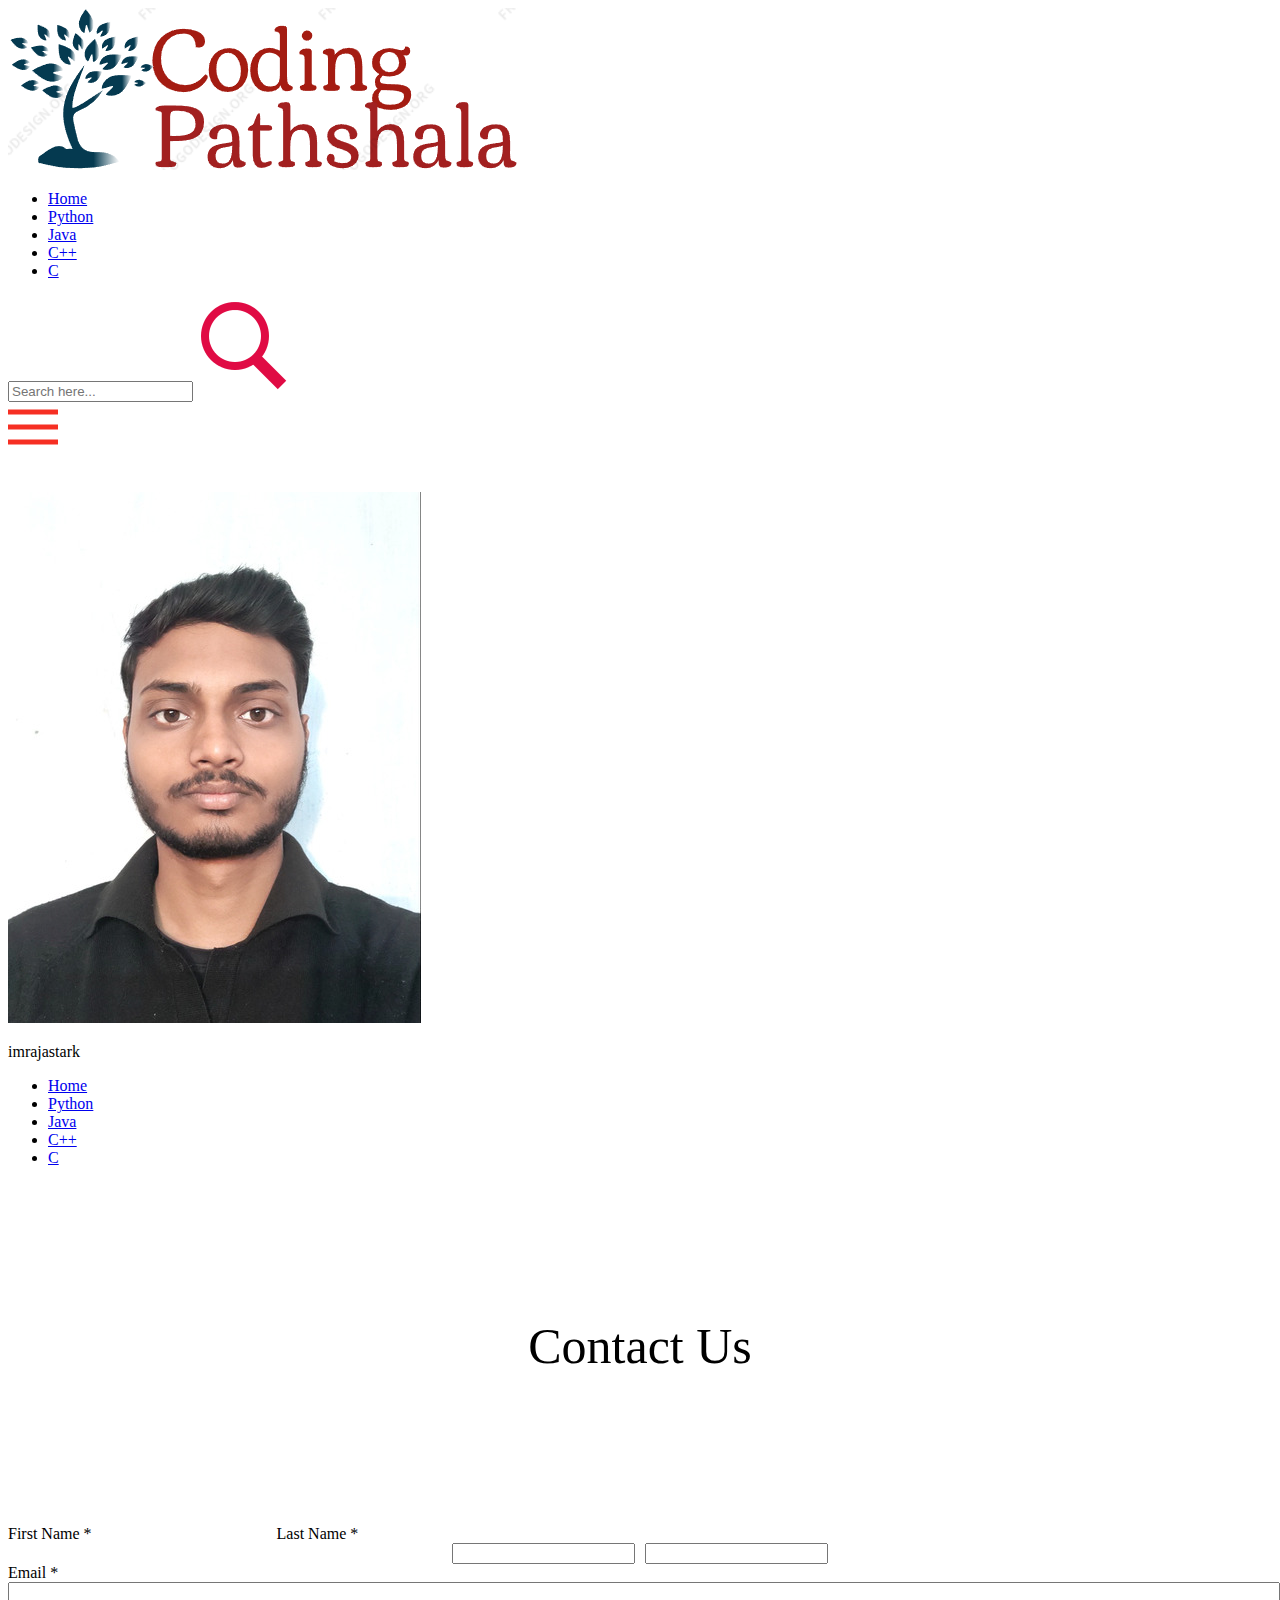
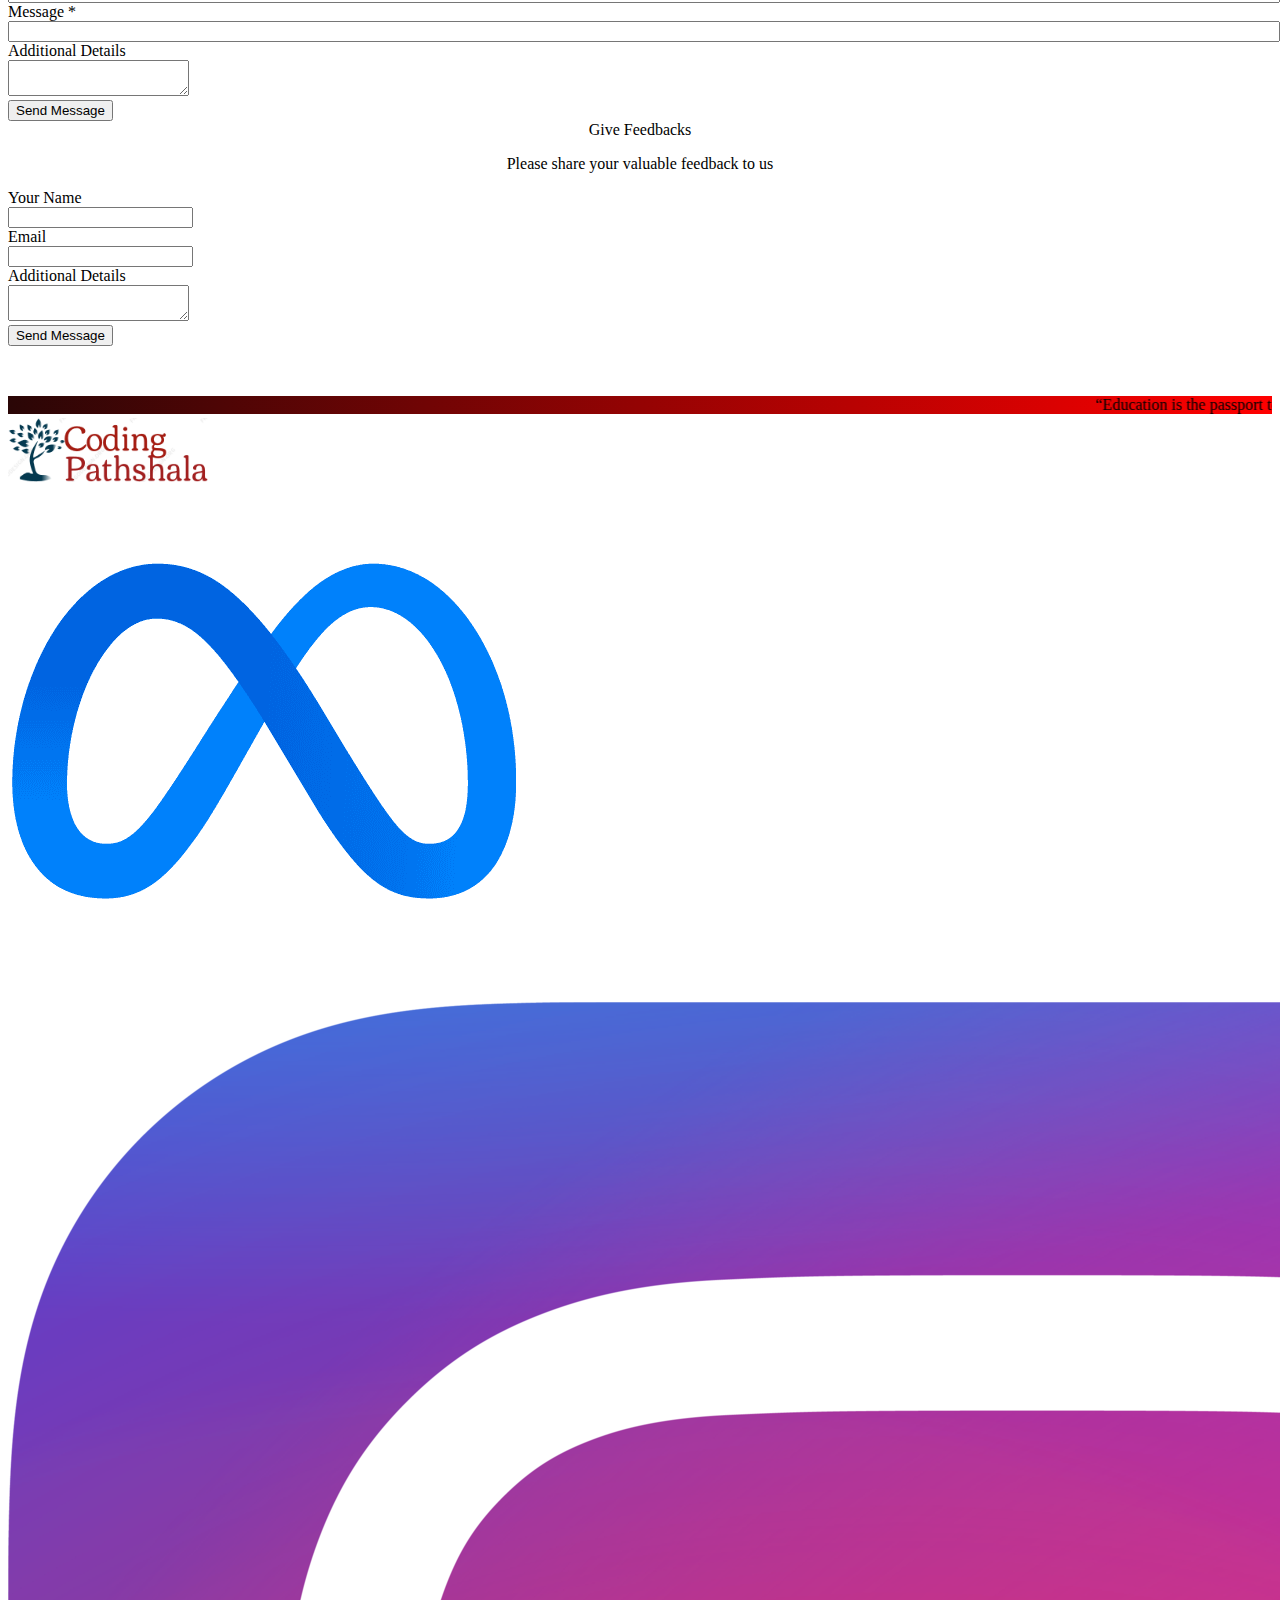
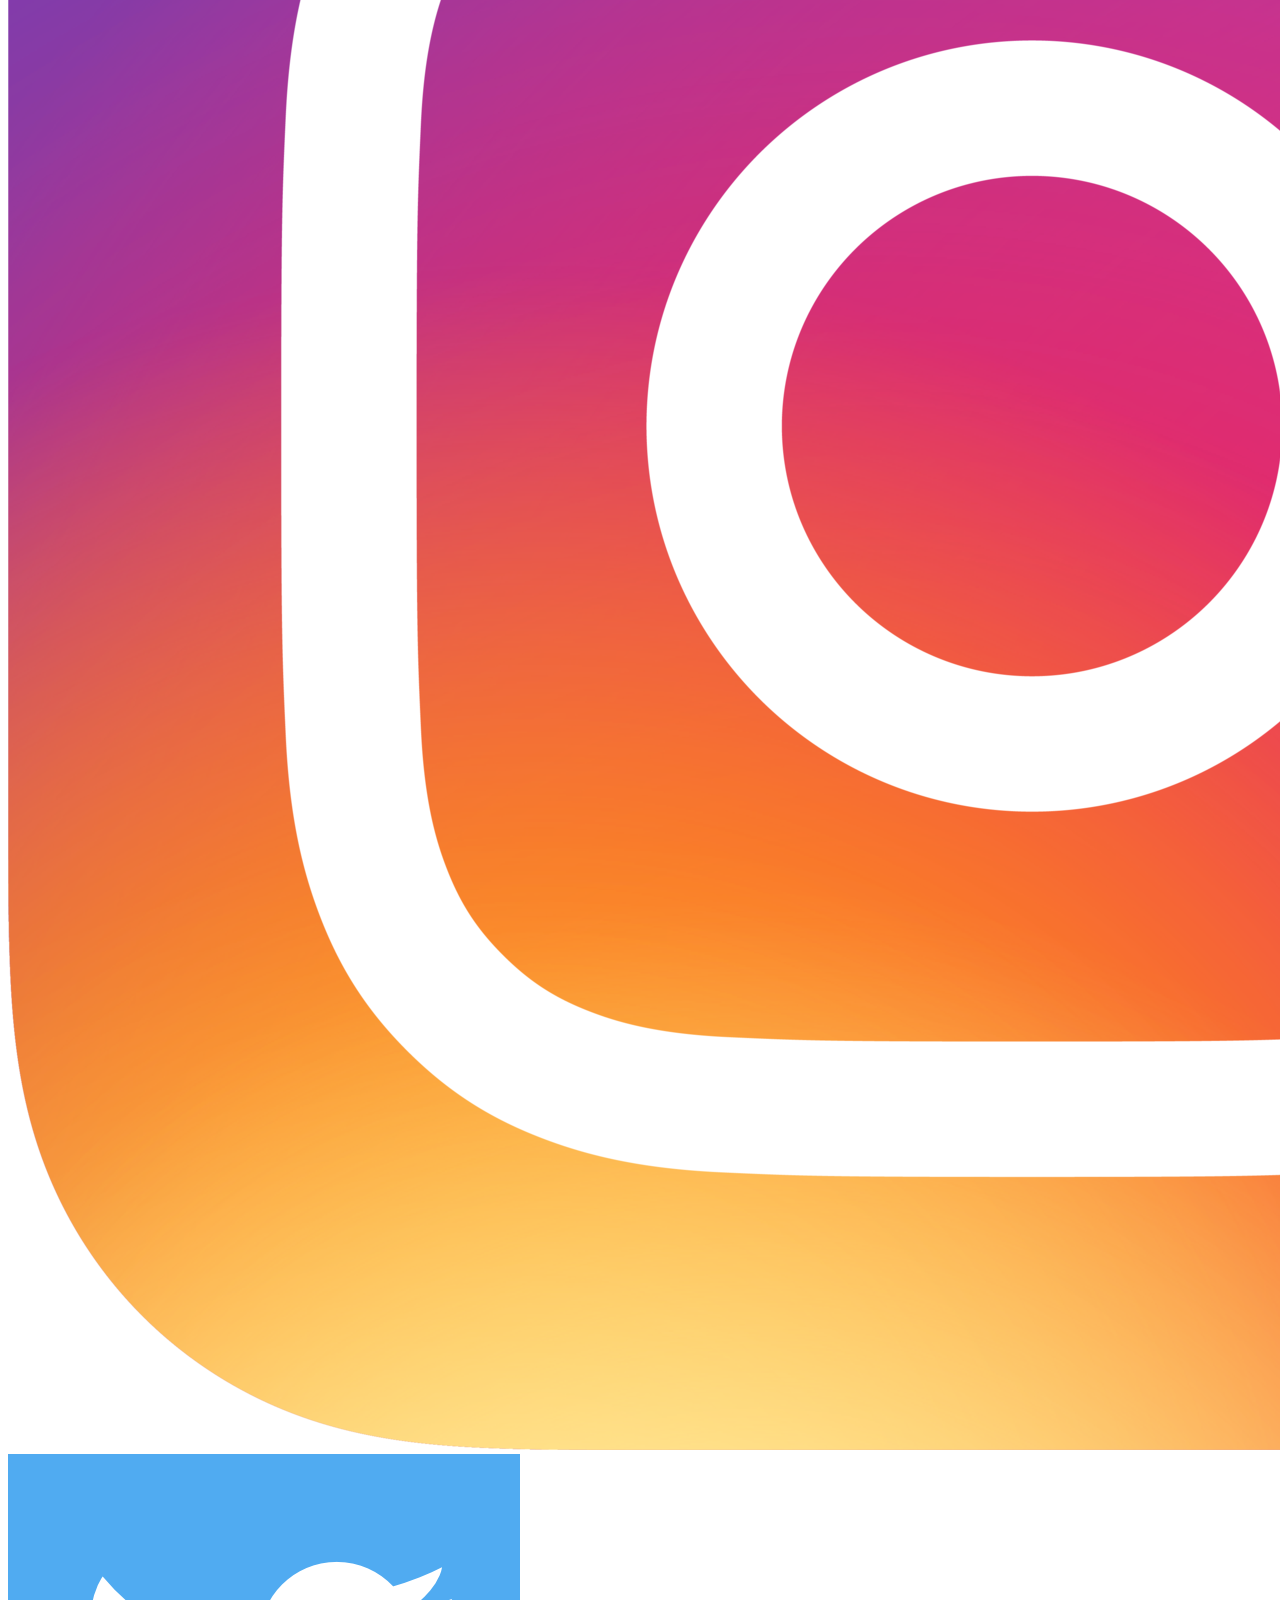
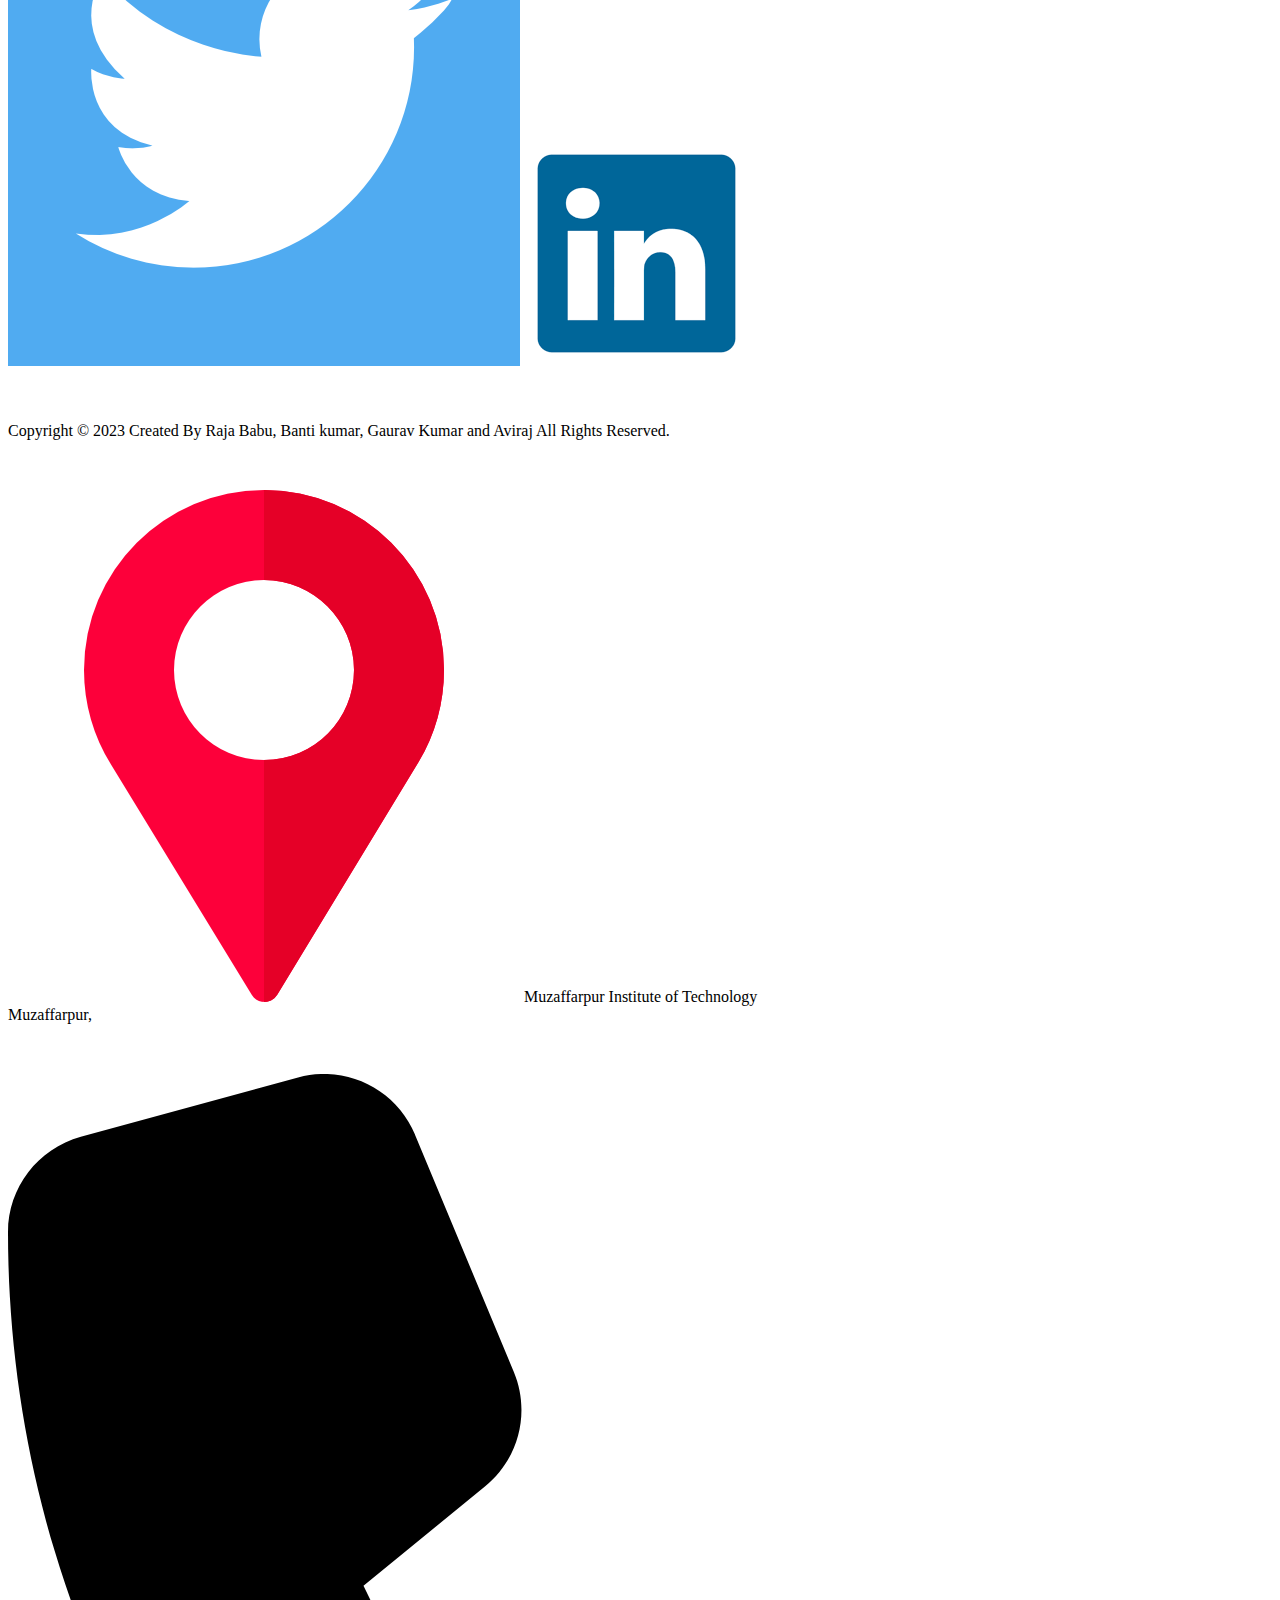
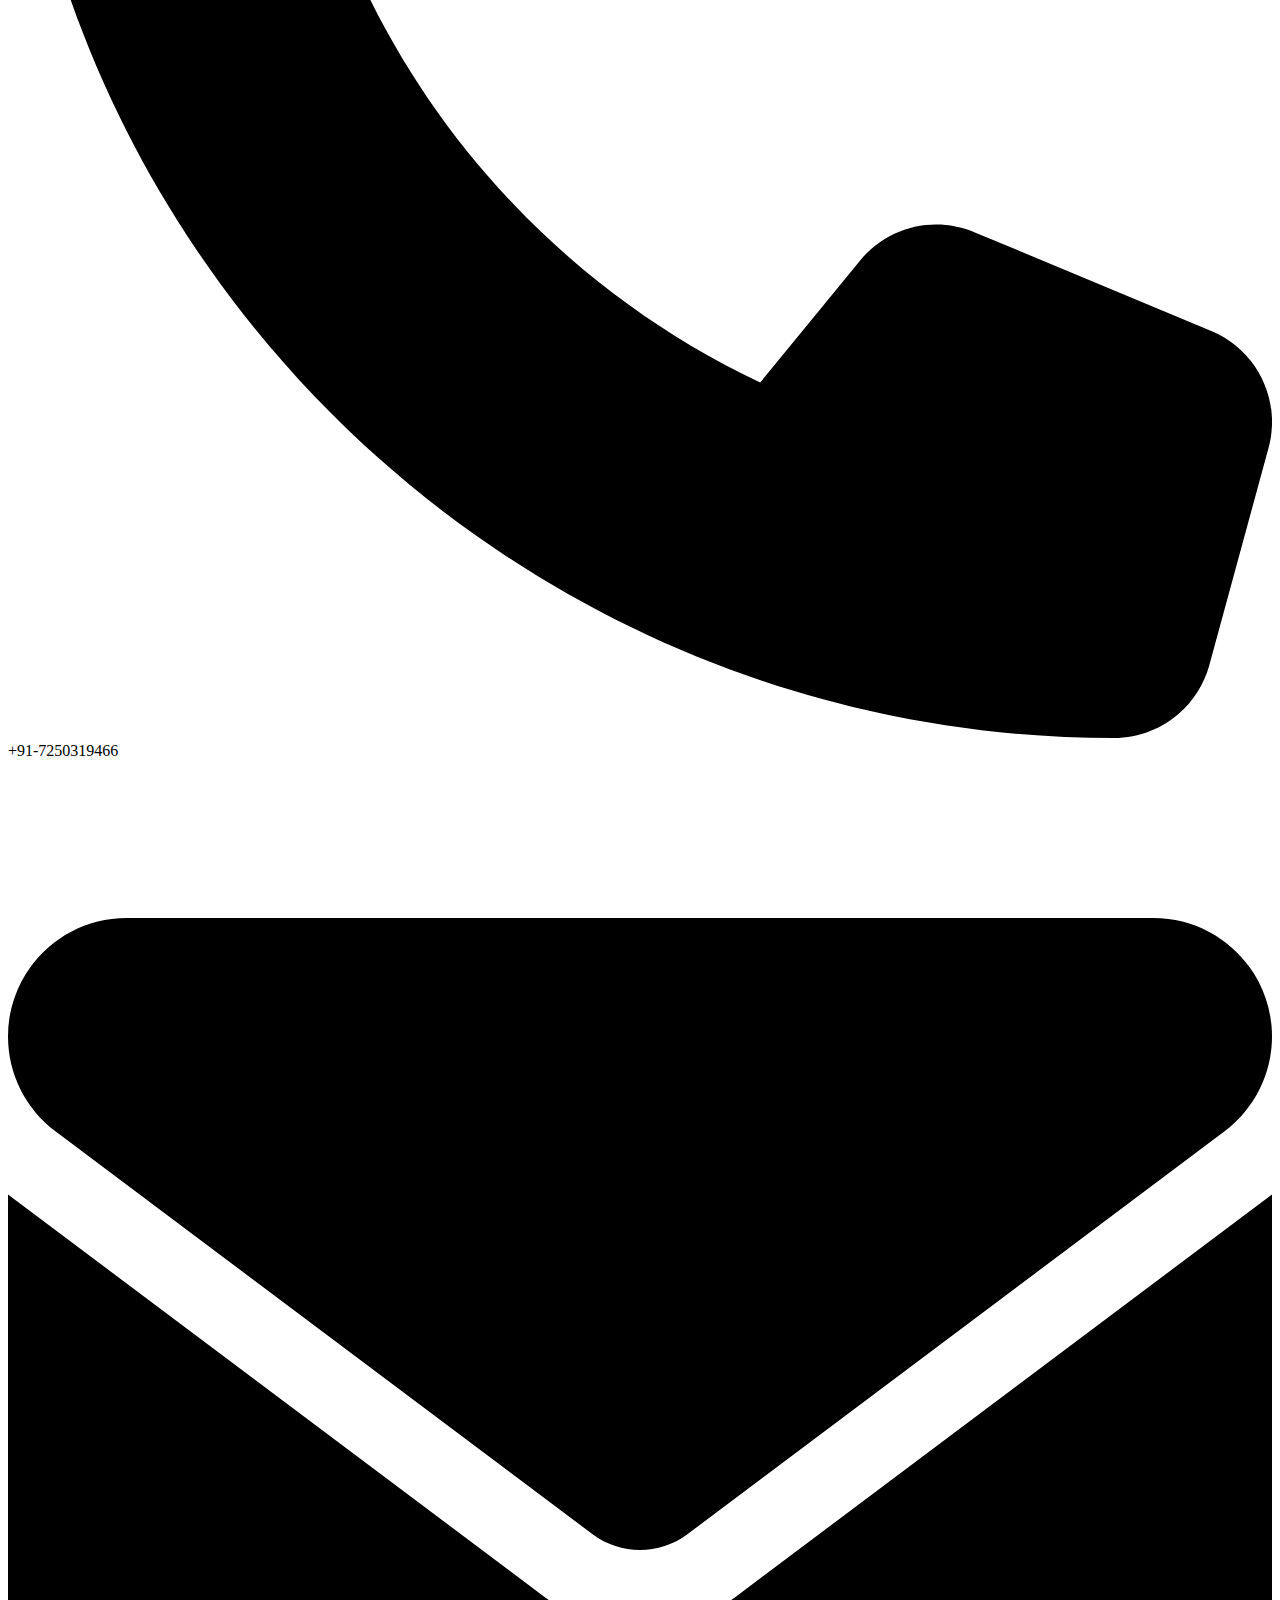
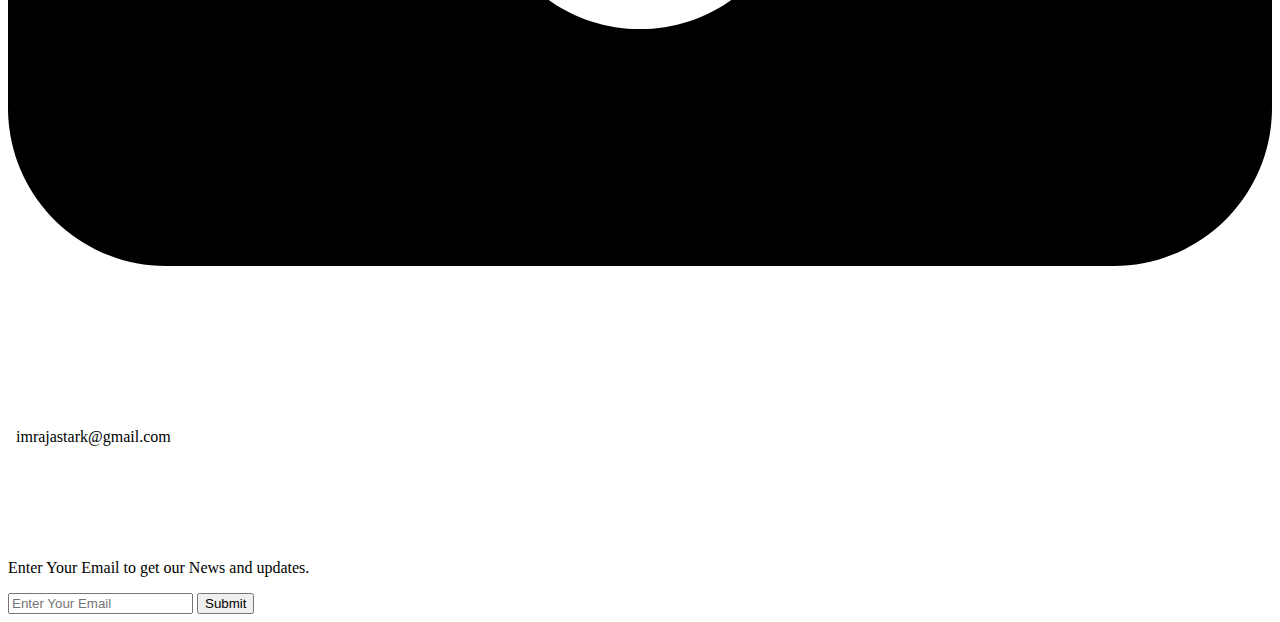
==== c++.html @ c3565ed7 "Create c++.html" ====
<!DOCTYPE html>
<html lang="en">

<head>
    <meta charset="UTF-8">
    <meta http-equiv="X-UA-Compatible" content="IE=edge">
    <meta name="viewport" content="width=device-width, initial-scale=1.0">
    <title>C++ Tutorial</title>
    <link rel="stylesheet" href="c++.css">
</head>

<body>
    <header class="header">
        <nav>
            <div class="logo"><a href="index.html"><img src="images/logo1.png" alt="logo"></a></div>
            <ul>
                <li><a href="index.html">Home</a></li>
                <li><a  href="python.html">Python</a></li>
                <li><a href="java.html">Java</a></li>
                <li><a class="active" href="c++.html" >C++</a></li>
                <li><a href="c.html">C</a></li>
            </ul>
            <div class="srch"><input type="text" class="search" placeholder="Search here..."><img
                    src="images/icons/search.png" alt="search" onclick=slide()></div>

            <!--Side Menu -->
            <img src="images/icons/menu.png" class="menu" onclick="sideMenu(0)" alt="menu">
        </nav>
        <div class="side-menu" id="side-menu">
            <div class="close" onclick="sideMenu(1)"><img src="images/icons/close.png" alt=""></div>
            <div class="user">
                <img src="images/raja.jpg" alt="Username">
                <p>imrajastark</p>
            </div>
            <ul>
                <li><a href="index.html">Home</a></li>
                <li><a href="python.html">Python</a></li>
                <li><a href="java.html">Java</a></li>
                <li><a class="active" href="c++.html" >C++</a></li>
                <li><a href="c.html">C</a></li>
            </ul>
        </div>

    </header>
    <!-- CONTACT US -->
	<div class="diffSection" id="contactus_section">
		<center>
			<p style="font-size: 50px; padding: 100px">Contact Us</p>
		</center>
		<div class="csec"></div>
		<div class="back-contact">
			<div class="cc">
				<form action="mailto:imrajastark@gmail.com" method="post" enctype="text/plain">
					<label>First Name <span class="imp">*</span></label><label style="margin-left: 185px">Last Name
						<span class="imp">*</span></label><br>
					<center>
						<input type="text" name="" style="margin-right: 10px; width: 175px" required="required"><input
							type="text" name="lname" style="width: 175px" required="required"><br>
					</center>
					<label>Email <span class="imp">*</span></label><br>
					<input type="email" name="mail" style="width: 100%" required="required"><br>
					<label>Message <span class="imp">*</span></label><br>
					<input type="text" name="message" style="width: 100%" required="required"><br>
					<label>Additional Details</label><br>
					<textarea name="addtional"></textarea><br>
					<button type="submit" id="csubmit">Send Message</button>
				</form>
			</div>
		</div>
	</div>
    <!-- FEEDBACK -->
	<div class="title2" id="feedBACK">
		<center><span>Give Feedbacks</span></center>
		<div class="shortdesc2">
			<center>
				<p>Please share your valuable feedback to us</p>
			</center>
		</div>
	</div>

	<div class="feedbox">
		<div class="feed">
			<form action="mailto:imrajastark@gmail.com" method="post" enctype="text/plain">
				<label>Your Name</label><br>
				<input type="text" name="" class="fname" required="required"><br>
				<label>Email</label><br>
				<input type="email" name="mail" required="required"><br>
				<label>Additional Details</label><br>
				<textarea name="addtional"></textarea><br>
				<button type="submit" id="csubmit">Send Message</button>
			</form>
		</div>
	</div>

	<!-- Sliding Information -->
	<marquee style="background: linear-gradient(to right,rgb(42, 6, 6), red ); margin-top: 50px;" direction="left"
		onmouseover="this.stop()" onmouseout="this.start()" scrollamount="18">
		<div class="marqu">“Education is the passport to the future, for tomorrow belongs to those who prepare for it
			today.” “Your attitude, not your aptitude, will determine your altitude.” “If you think education is
			expensive, try ignorance.” “The only person who is educated is the one who has learned how to learn …and
			change.”</div>
	</marquee>
	<!-- FOOTER -->
	<footer>
		<div class="footer-container">
			<div class="left-col">
				<img src="images/logo1.png" style="width: 200px;">
				<div class="logo"></div>
				<div class="social-media">
					<a href="#"><img src="images/icons/fb.webp"></a>
					<a href="#"><img src="images/icons/insta.webp"></a>
					<a href="#"><img src="images/icons/twitter.png"></a>
					<a href="#"><img src="images/icons/linkedin.png"></a>
				</div><br><br>
				<p class="rights-text">Copyright © 2023 Created By Raja Babu, Banti kumar, Gaurav Kumar and Aviraj All
					Rights Reserved.</p>
				<br>
				<p class="loc"><img src="images/icons/location.png"> Muzaffarpur Institute of Technology<br>Muzaffarpur,
					<Bihar-842003></Bihar-842003>
				</p>
				<br>
				<p class="phone"><img src="images/icons/phone.svg"> +91-7250319466<br><img
						src="images/icons/email.svg">&nbsp;
					imrajastark@gmail.com</p>
			</div>
			<div class="right-col">
				<h1 style="color: #fff">Latest Notifications</h1>
				<div class="border"></div><br>
				<p>Enter Your Email to get our News and updates.</p>
				<form class="newsletter-form">
					<input class="txtb" type="email" placeholder="Enter Your Email">
					<input class="btn" type="submit" value="Submit">
				</form>
			</div>
		</div>
	</footer>
</body>

</html>
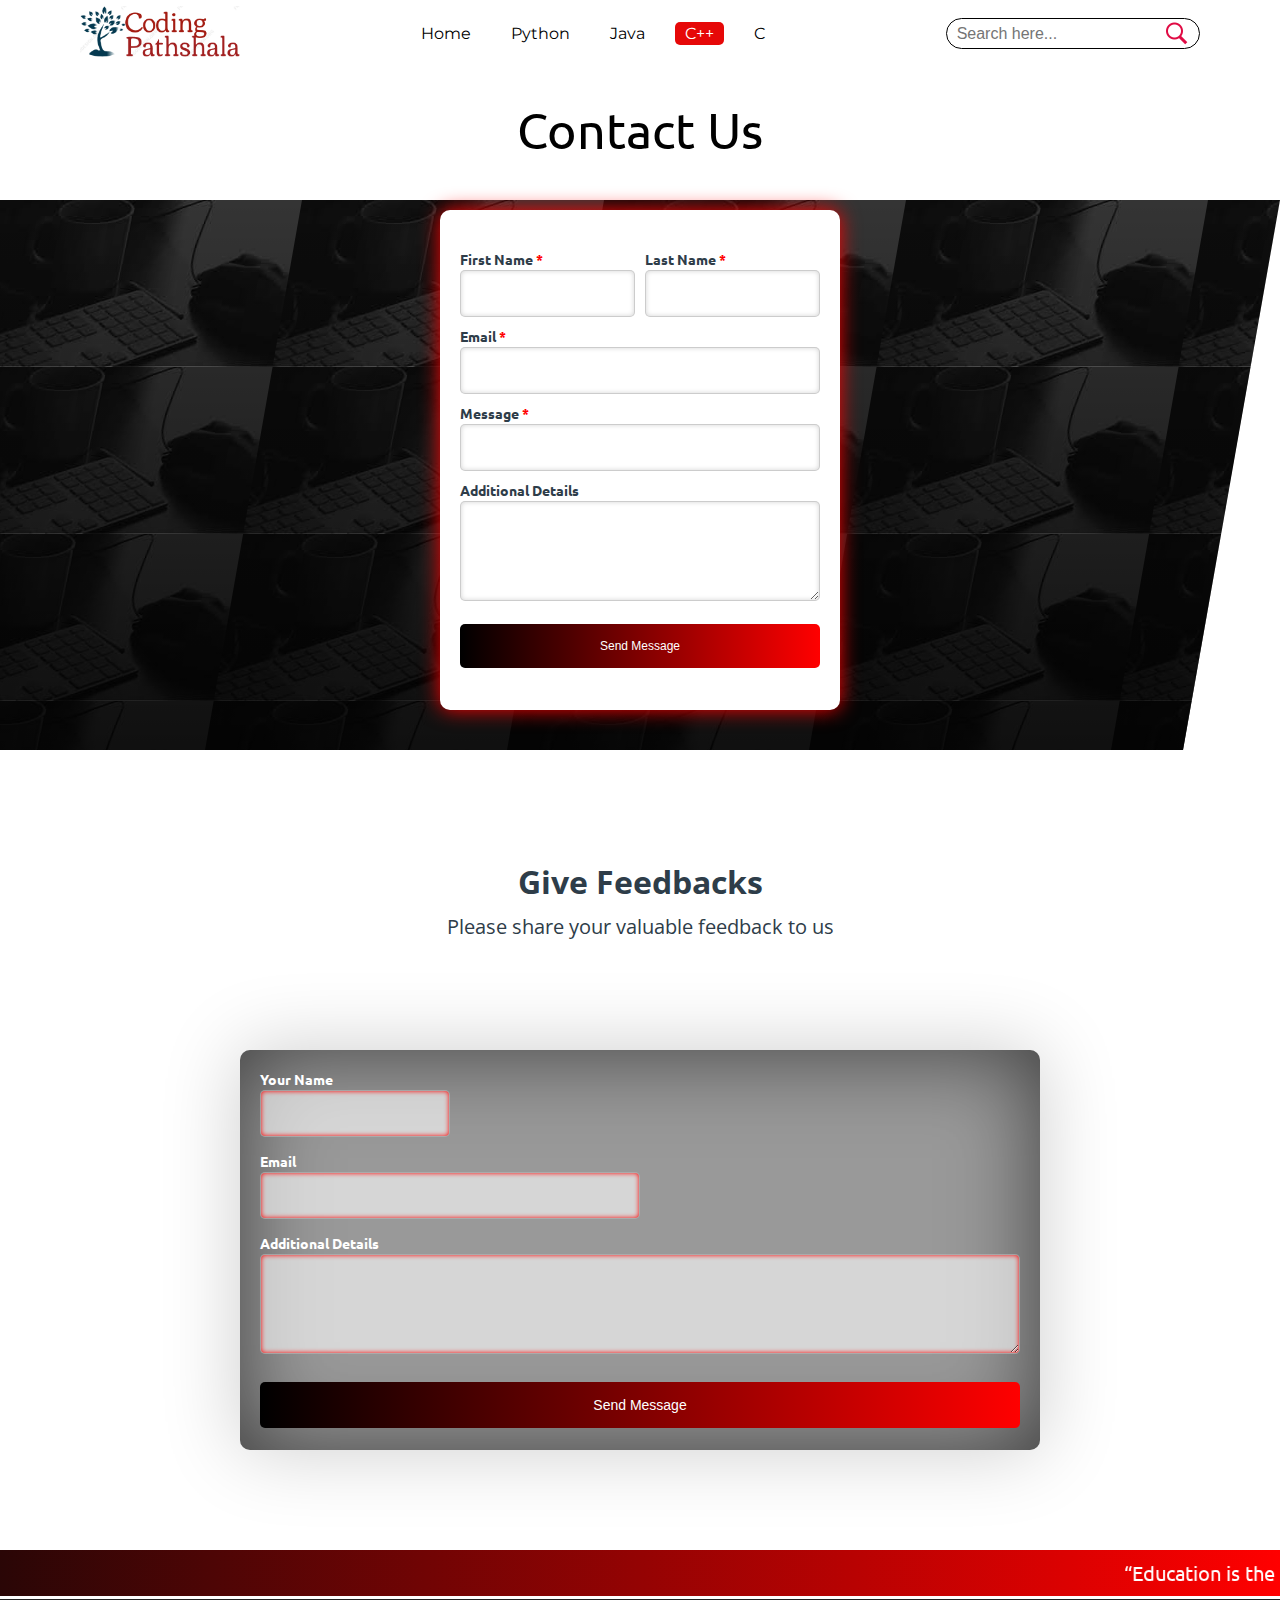
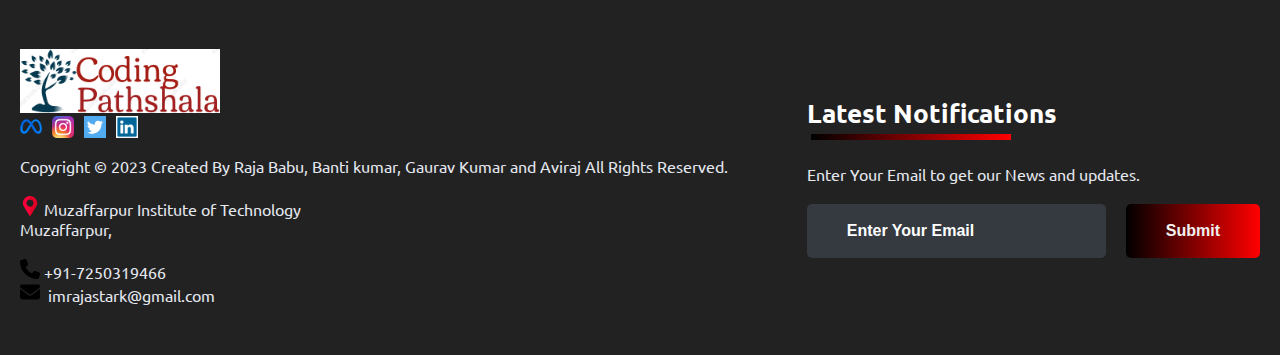
==== commit 7a747372: "Update c++.html" ====
--- a/c++.html
+++ b/c++.html
@@ -7,6 +7,7 @@
     <meta name="viewport" content="width=device-width, initial-scale=1.0">
     <title>C++ Tutorial</title>
     <link rel="stylesheet" href="c++.css">
+    <script type="text/javascript" src="fun.js"></script>
 </head>
 
 <body>
--- a/c++.css
+++ b/c++.css
@@ -0,0 +1,558 @@
+@import url('https://fonts.googleapis.com/css2?family=Ubuntu:wght@300&display=swap');
+@import url('https://fonts.googleapis.com/css?family=Montserrat:500&display=swap');
+@import url('https://fonts.googleapis.com/css?family=Dancing+Script&display=swap');
+@import url('https://fonts.googleapis.com/css?family=Open+Sans&display=swap');
+
+* {
+    box-sizing: border-box;
+    margin: 0;
+    padding: 0;
+}
+
+html {
+    scroll-behavior: smooth;
+}
+
+body {
+    background: white;
+    font-family: 'Ubuntu', 'sans-serif';
+}
+
+.logo img {
+    width: 160px;
+    cursor: pointer;
+    transition: all 1s;
+}
+
+nav {
+    top: 0;
+    position: fixed;
+    display: flex;
+    z-index: 1000;
+    background: white;
+    width: 100%;
+    justify-content: space-around;
+    transform: 1.5s;
+    align-items: center;
+    font-size: 16px;
+    font-weight: 800;
+}
+
+nav ul {
+    display: flex;
+    align-items: center;
+    padding-top: 15px;
+    padding-bottom: 15px;
+}
+
+nav ul li {
+    list-style: none;
+    margin: 7px 10px;
+}
+
+nav ul li a {
+    padding: 2px 10px;
+    color: black;
+    cursor: pointer;
+    transition: .5s;
+    text-decoration: none;
+    font-size: 16px;
+    font-weight: 400;
+
+}
+
+nav ul li a:hover {
+    color: #fff;
+    border-radius: 5px;
+    background: #e60808;
+}
+
+.active {
+    color: #fff;
+    border-radius: 5px;
+    background: #e60808;
+}
+
+.srch {
+    padding: 2px 10px;
+    display: flex;
+    /* align-items: center; */
+    justify-content: center;
+    /* background: #0066ff; */
+    border: 1px solid;
+    border-radius: 20px;
+}
+
+.srch img {
+    width: 25px;
+    cursor: pointer;
+    color: white;
+}
+
+.srch .search {
+    /* padding: 2px 10px; */
+    outline: none;
+    border: none;
+    background: transparent;
+    font-size: 16px;
+    color: white;
+}
+
+a {
+    float: left;
+    font-family: "Montserrat", "Ubuntu";
+    font-weight: 500;
+    font-size: 15px;
+    color: #2E3D49;
+    display: block;
+    text-decoration: none;
+    text-align: center;
+}
+/* SIDE MENU */
+.menu {
+	cursor: pointer;
+	width: 25px;
+	display: none;
+}
+.side-menu {
+	width: 100%;
+	height: 100%;
+	background:  #e60808;
+	position: absolute;
+	top: 0;
+	transition: .8s;
+	z-index: 2000;
+	transform: translateX(-100%);
+}
+.side-menu ul {
+	margin-top: 35%;
+	display: flex;
+	flex-direction: column;
+	justify-content: center;
+}
+.side-menu ul li {
+	list-style: none;
+	display: flex;
+	justify-content: center;
+	align-items: center;
+}
+.side-menu ul li:hover a{
+	background: #fff;
+	color: #d40659;
+}
+.side-menu ul li a{
+	color: #FFF;
+	width: 100%;
+	font-size: 1em;
+	text-decoration: none;
+	padding: 15px 0px;
+}
+.close img{
+	float: right;
+	width: 35px;
+	cursor: pointer;
+	margin: 10px;
+}
+.user {
+	display: flex;
+	justify-content: center;
+	align-items: center;
+	margin-top: 10%;
+}
+.user img {
+	width: 60px;
+	border-radius: 50%;
+	border: 2px solid #fff;
+	filter: drop-shadow(0 10px 20px #0004);
+	margin-right: 30px;
+	cursor: pointer;
+}
+.user p {
+	color: #fff;
+	cursor: pointer;
+}
+.user img, .user p {
+	opacity: 1;
+}
+
+/*Contact Section*/
+.csec {
+	background: linear-gradient(to right, red, black);
+	background-image: linear-gradient(rgba(0, 0, 0, 0), rgba(0, 0, 0, 0.7)), url("images/forth.jpg");
+	background-attachment: fixed;
+	position: absolute;
+	width: 100%;
+	height: 550px;
+	top: 200px;
+	content: '';
+	transform-origin: top right;
+	transform: skewX(-10deg);
+	z-index: -1;
+}
+
+.back-contact {
+	margin-top: 0px;
+	transform: translateY(-50px);
+	display: flex;
+	align-items: center;
+	justify-content: space-around;
+}
+
+.cc {
+	height: 400px;
+	width: 400px;
+	height: 500px;
+	border-radius: 10px;
+	justify-content: center;
+	box-shadow: 1px 1px 20px rgba(0, 0, 0, 0.4);
+	background: #fff;
+	box-shadow: 0 0 20px red;
+}
+
+.cc form {
+	margin: 5%;
+	margin-top: 40px;
+	width: 90%;
+	height: 90%;
+}
+
+.cc form label {
+	position: absolute;
+	color: #2E3D49;
+	font-size: 14px;
+	font-weight: 800;
+}
+
+.cc form input {
+	padding: 15px;
+	margin-bottom: 10px;
+	border-radius: 5px;
+	box-shadow: inset 0 0 5px lightgray;
+	border: 1px solid rgba(0, 0, 0, 0.2);
+	outline: none;
+	color: #2E3D49;
+	font-weight: 600;
+}
+
+.imp {
+	color: red;
+}
+
+form textarea {
+	width: 100%;
+	height: 100px;
+	box-shadow: inset 0 0 5px lightgray;
+	border: 1px solid rgba(0, 0, 0, 0.2);
+	border-radius: 5px;
+	outline: none;
+	color: #2E3D49;
+	font-weight: 600;
+	padding: 15px;
+}
+
+#csubmit {
+	margin-top: 20px;
+	background: linear-gradient(to right, black, red);
+	border-radius: 5px;
+	border-style: none;
+	outline: none;
+	width: 100%;
+	padding: 15px 25px;
+	color: #fff;
+	font-size: 12px;
+	cursor: pointer;
+}
+
+#csubmit:hover {
+	box-shadow: 0 0 50px white;
+	background: black;
+}
+/*FEEDBACK*/
+.title2 {
+	position: relative;
+	margin-top: 100px;
+	margin-left: 0px;
+}
+
+.title2 span {
+	font-weight: 700;
+	font-family: 'Open Sans', sans-serif;
+	font-size: 32px;
+	font-weight: 400px;
+	color: #2E3D49;
+}
+
+.title2 .shortdesc2 {
+	padding: 10px;
+	font-family: 'Open Sans', sans-serif;
+	font-size: 20px;
+	color: #2E3D49;
+	margin-bottom: 10px;
+}
+
+.feedbox {
+	margin-top: 50px;
+	width: 100%;
+	display: flex;
+	background-image: linear-gradient(rgba(0, 0, 0, 20), rgba(0, 0, 0, 0.200)), url("images/fifth.png");
+	background-size: cover;
+	padding: 50px 80px;
+	background-attachment: fixed;
+	align-items: center;
+	justify-content: space-around;
+}
+
+.feed {
+	width: 800px;
+	height: 400px;
+	position: relative;
+	border-radius: 10px;
+	justify-content: center;
+	box-shadow: inset 0 0 90px rgba(0, 0, 0, 0.6),
+		0 0 80px rgba(0, 0, 0, 0.2);
+	background: rgba(0, 0, 0, 0.4);
+}
+
+.feed form {
+	width: 100%;
+	height: 100%;
+	padding: 20px;
+}
+
+.feed form label {
+	position: absolute;
+	color: white;
+	font-size: 14px;
+	font-weight: 800;
+}
+
+.feed form input,
+.feed textarea {
+	padding: 15px;
+	border-radius: 5px;
+	box-shadow: inset 0 0 5px red;
+	border: 1px solid rgba(0, 0, 0, 0.2);
+	outline: none;
+	color: #2E3D49;
+	background: #fff9;
+	font-weight: 600;
+}
+
+.feed form input {
+	margin-bottom: 15px;
+	width: 50%;
+}
+
+.feed form .fname {
+	width: 25%;
+}
+
+.feed form textarea {
+	width: 100%;
+	height: 100px;
+}
+
+.feed #csubmit {
+	margin-top: 25px;
+	background: linear-gradient(to right, black, red);
+	border-radius: 5px;
+	border-style: none;
+	outline: none;
+	width: 100%;
+	padding: 15px 25px;
+	color: white;
+	font-size: 14px;
+	cursor: pointer;
+}
+
+/*SCROLLING TEXT*/
+.marqu {
+	text-align: center;
+	justify-content: center;
+	color: #fff;
+	font-size: 20px;
+	padding: 10px;
+}
+
+/*FOOTER*/
+footer {
+	color: #E5E8EF;
+	background: #000D;
+	padding: 50px 0;
+}
+
+footer .footer-container {
+	max-width: 1300px;
+	margin: auto;
+	padding: 0 20px;
+	display: flex;
+	justify-content: space-between;
+	align-items: center;
+	flex-wrap: wrap-reverse;
+}
+
+footer .social-media img {
+	width: 22px;
+}
+
+footer .logo img {
+	width: 180px;
+	color: #fff;
+}
+
+footer .loc img {
+	width: 20px;
+	color: #fff;
+}
+
+footer .phone img {
+	width: 20px;
+	color: white;
+}
+
+footer .social-media a {
+	margin-right: 10px;
+	font-size: 22px;
+	text-decoration: none;
+}
+
+footer .right-col h1 {
+	font-size: 26px;
+}
+
+footer .border {
+	width: 200px;
+	height: 6px;
+	background: linear-gradient(to right, black, red);
+	margin: 4px;
+}
+
+footer .newsletter-form {
+	display: flex;
+	justify-content: center;
+	align-items: center;
+	flex-wrap: wrap;
+}
+
+footer input::placeholder {
+	color: white !important;
+}
+
+footer .txtb {
+	flex: 1;
+	padding: 18px 40px;
+	font-size: 16px;
+	background: #343A40;
+	border: none;
+	font-weight: 700;
+	outline: none;
+	border-radius: 5px;
+	min-width: 260px;
+	margin-top: 20px;
+	color: white;
+}
+
+footer .btn {
+	margin-top: 20px;
+	padding: 18px 40px;
+	font-size: 16px;
+	color: #f1f1f1;
+	background: linear-gradient(to right, black, red);
+	border: none;
+	font-weight: 700;
+	outline: none;
+	border-radius: 5px;
+	margin-left: 20px;
+	cursor: pointer;
+	transition: opacity .3s linear;
+}
+
+footer .btn:hover {
+	opacity: .7;
+}
+
+/*PROPERTIES FOR MAKING WEBSITE RESPONSIVE*/
+@media screen and (max-width: 960px) {
+	.footer-container {
+		max-width: 600px;
+	}
+
+	.right-col {
+		width: 100%;
+		margin-bottom: 60px;
+	}
+
+	.left-col {
+		width: 100%;
+		text-align: center;
+	}
+
+	.social-media {
+		display: flex;
+		justify-content: center;
+	}
+
+	.logo {
+		transition: 1s;
+		margin-left: 30%;
+	}
+
+	nav ul,
+	.srch,
+	.get-started {
+		display: none;
+	}
+
+	.menu {
+		display: block;
+	}
+
+	nav {
+		padding-bottom: 20px;
+		border-bottom: 1px solid #0005;
+		/* position: fixed; */
+		/* top: 0; */
+	}
+
+	.quote p,
+	.quote h5,
+	.play {
+		justify-content: center;
+		text-align: center;
+	}
+
+	.quote p {
+		font-size: 30px;
+	}
+
+	.service-container .right-side img {
+		width: 90%;
+	}
+
+	.title {
+		margin-top: 0px;
+	}
+
+}
+
+@media screen and (max-width: 700px) {
+	footer .btn {
+		margin: 0;
+		width: 100%;
+		margin-top: 20px;
+	}
+
+	.svg-image img {
+		width: 90%;
+		margin: 20px;
+		/* align-self: center; */
+	}
+}
+
+@media screen and (max-width: 1000px) {
+
+	.feedbox form input,
+	.feedbox form .fname {
+		width: 100%;
+	}
+}
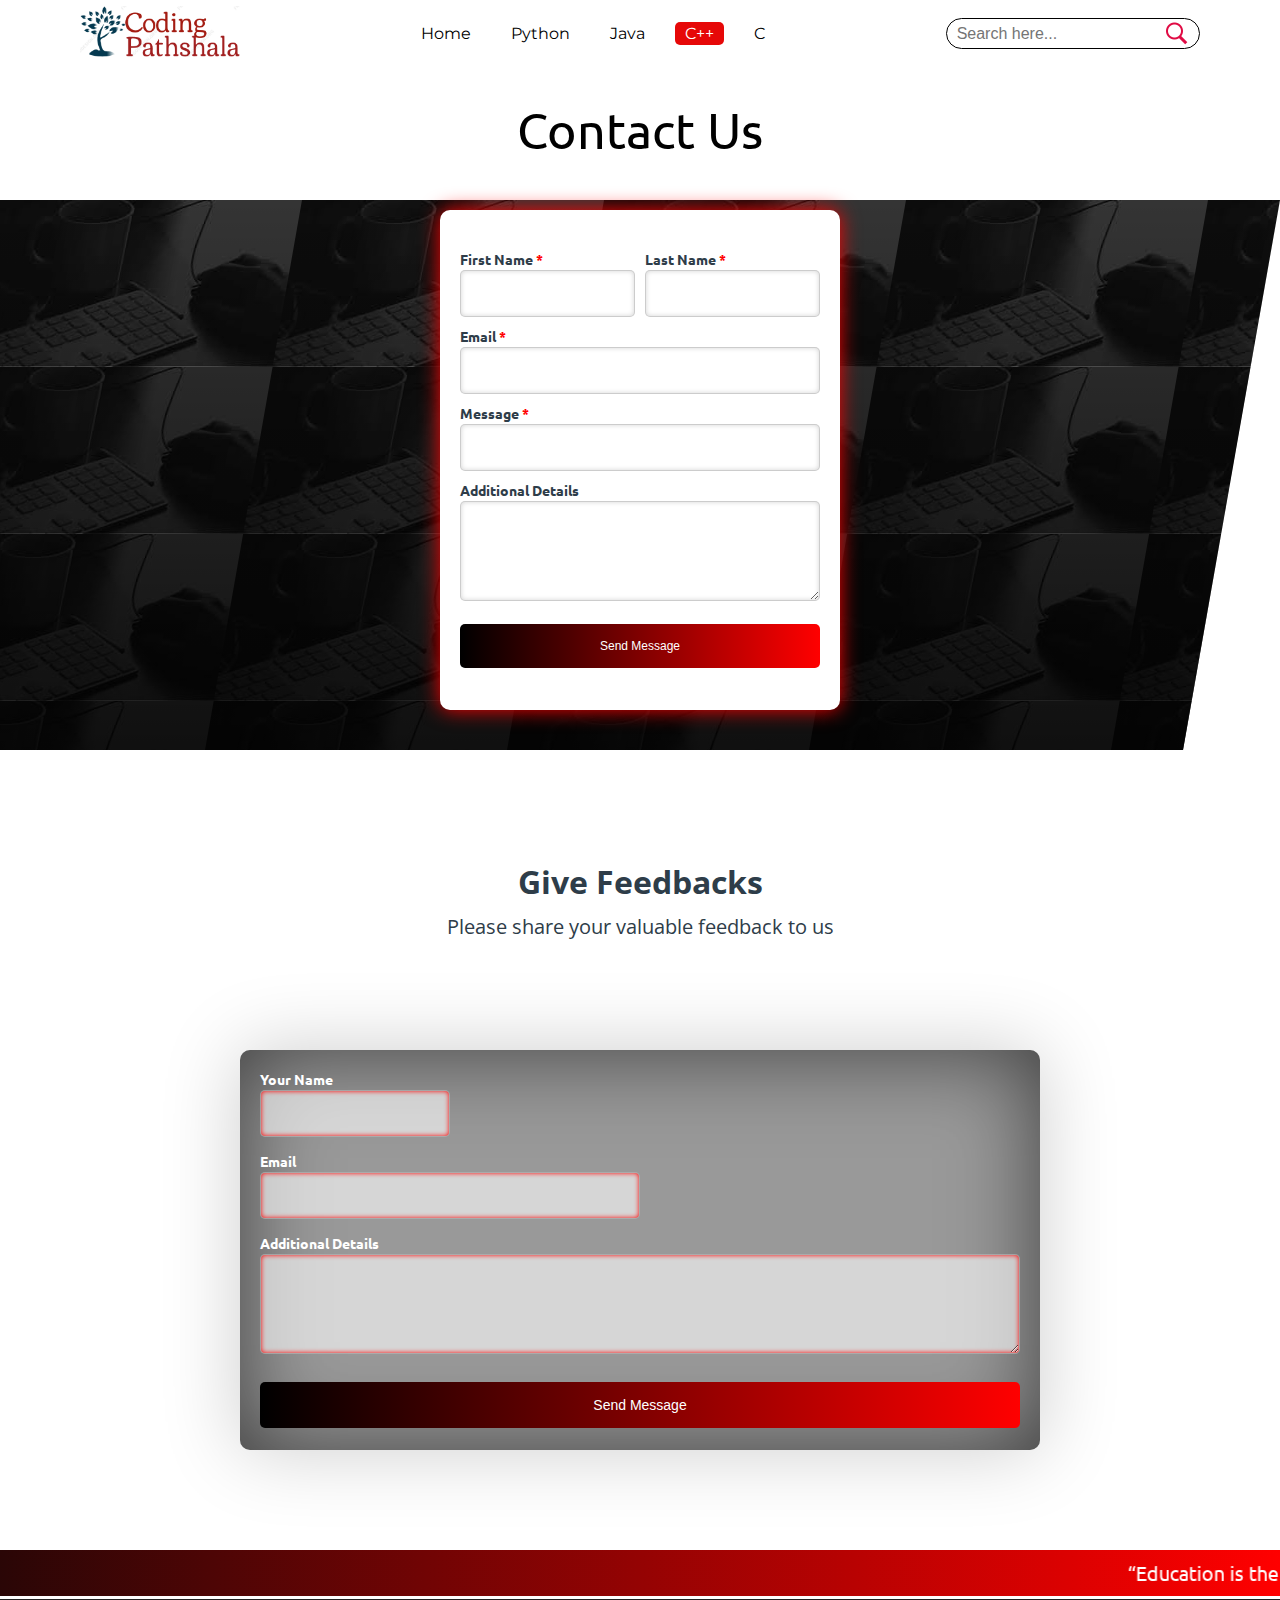
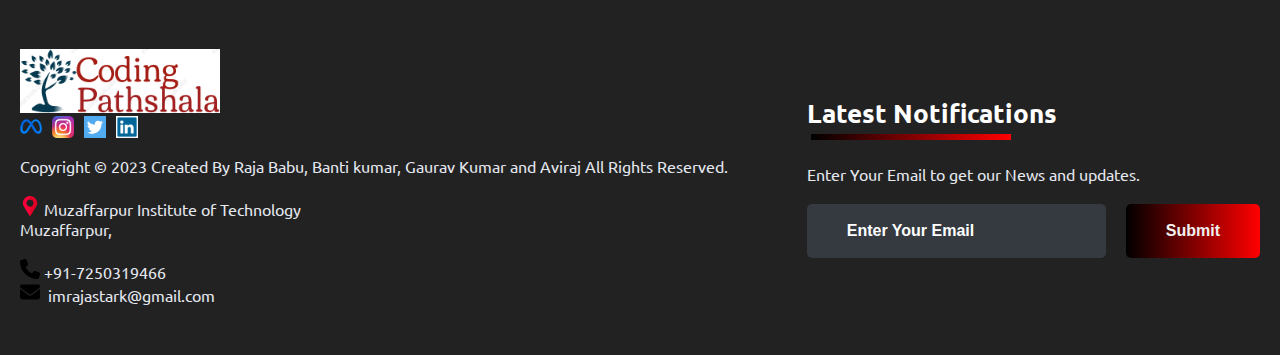
==== commit 8a8f57e7: "Update c++.html" ====
--- a/c++.html
+++ b/c++.html
@@ -5,6 +5,7 @@
     <meta charset="UTF-8">
     <meta http-equiv="X-UA-Compatible" content="IE=edge">
     <meta name="viewport" content="width=device-width, initial-scale=1.0">
+    <link rel="shortcut icon" href="images/logo1.png" type="png">
     <title>C++ Tutorial</title>
     <link rel="stylesheet" href="c++.css">
     <script type="text/javascript" src="fun.js"></script>
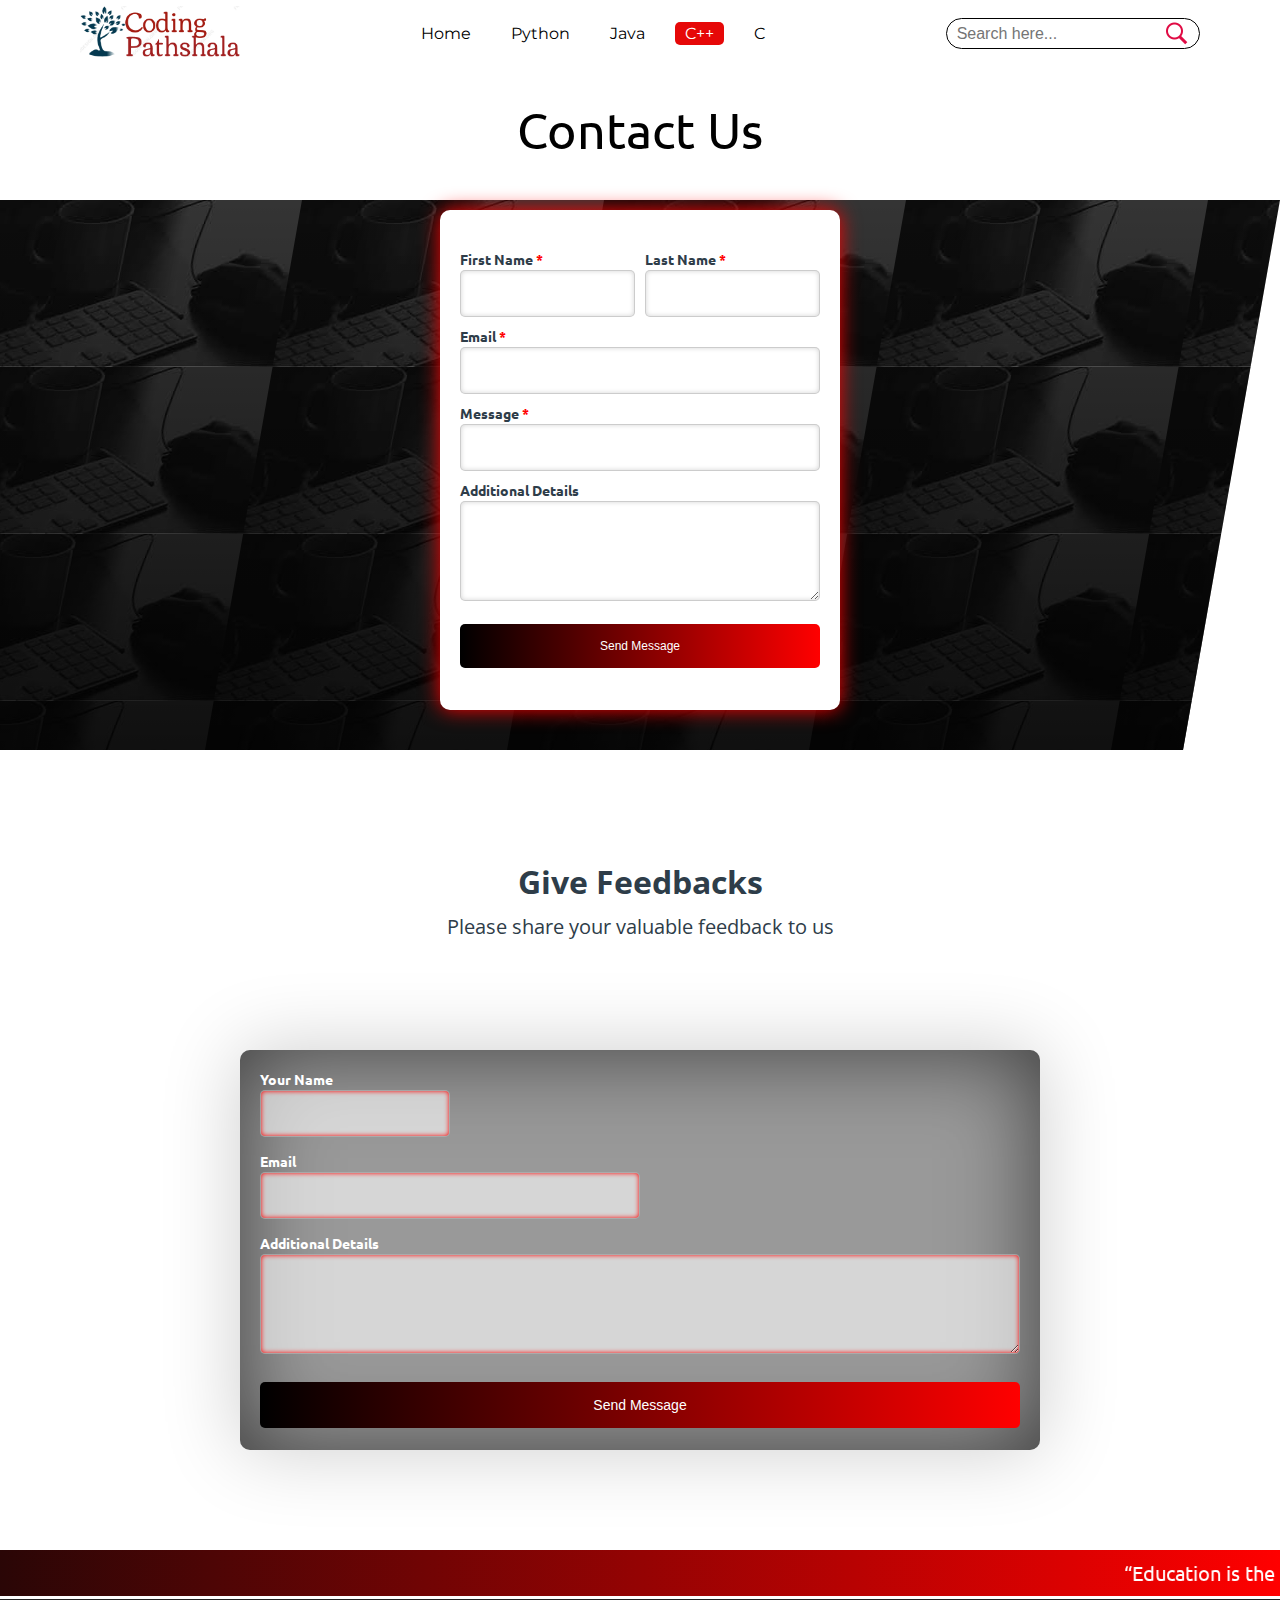
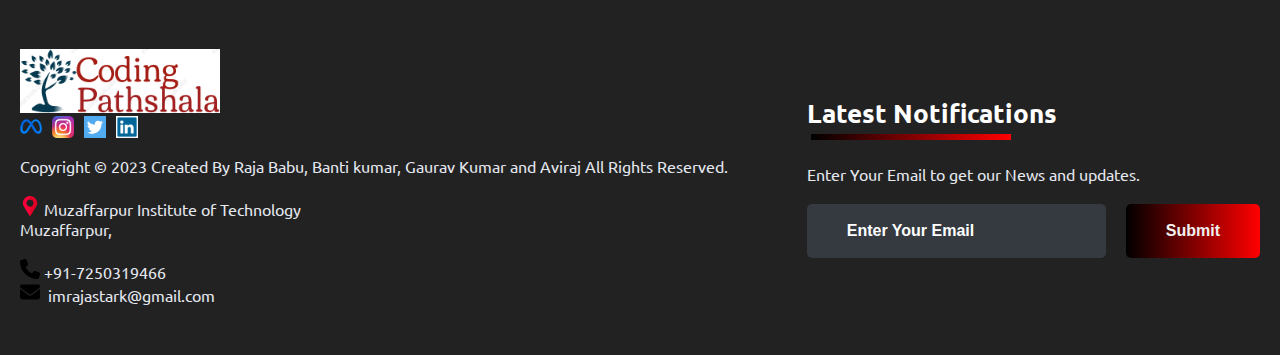
==== commit ca1c77b7: "Update c++.html" ====
--- a/c++.html
+++ b/c++.html
@@ -2,10 +2,10 @@
 <html lang="en">
 
 <head>
+    <link rel="shortcut icon" href="images/logo1.png" type="png">
     <meta charset="UTF-8">
     <meta http-equiv="X-UA-Compatible" content="IE=edge">
     <meta name="viewport" content="width=device-width, initial-scale=1.0">
-    <link rel="shortcut icon" href="images/logo1.png" type="png">
     <title>C++ Tutorial</title>
     <link rel="stylesheet" href="c++.css">
     <script type="text/javascript" src="fun.js"></script>
